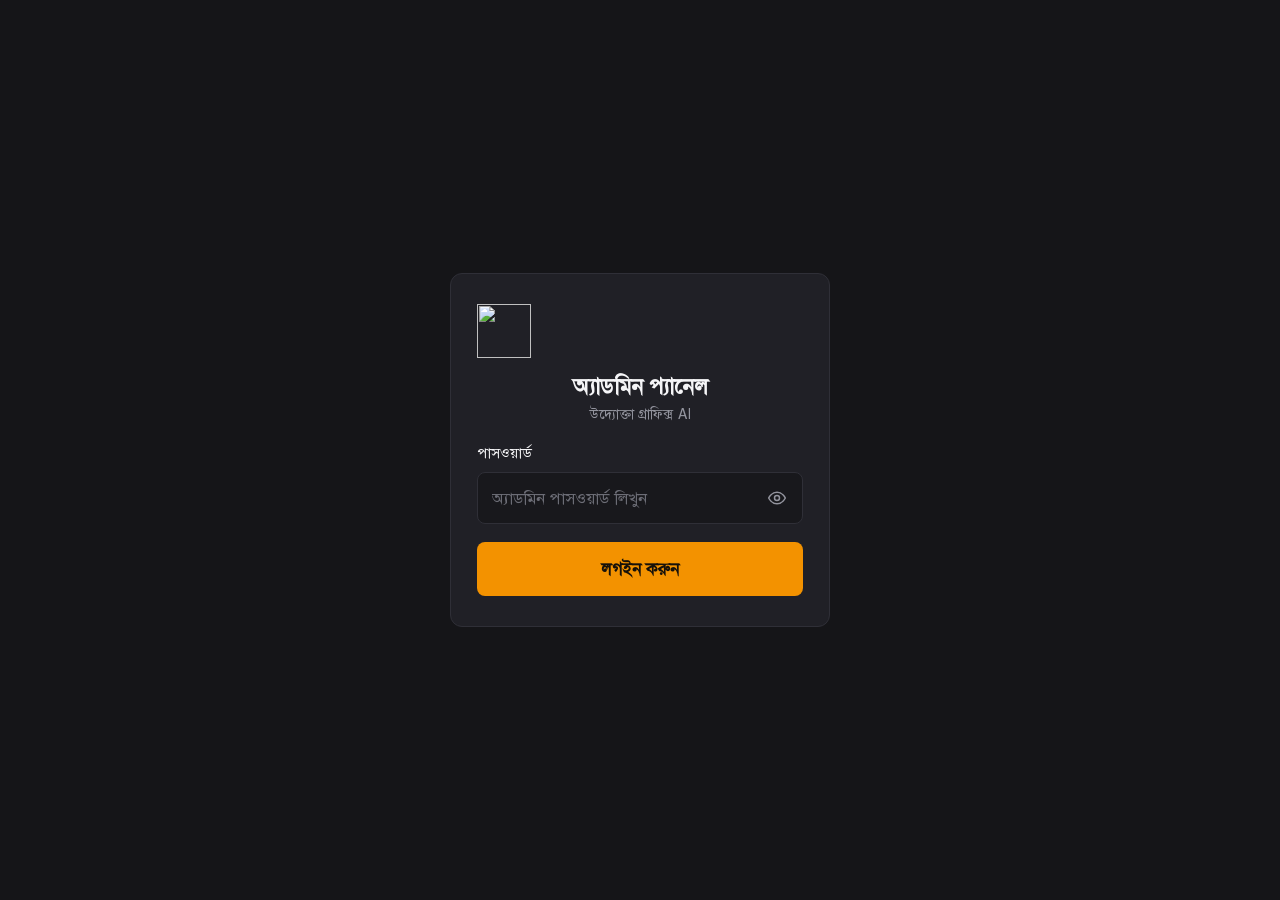
==== admin/index.html @ bb4ae28c "commit" ====
<!doctype html><html lang="bn"><head><meta charset="utf-8">
<base href="/">
<meta name="viewport" content="width=device-width,initial-scale=1">
<meta name="robots" content="noindex,nofollow">
<meta name="theme-color" content="#151518">
<title>অ্যাডমিন প্যানেল · উদ্যোক্তা গ্রাফিক্স AI</title>
<link rel="stylesheet" href="css/admin.css"></head>
<body class="adm">
<div id="app"></div>
<div class="mov" id="mov" hidden onclick="if(event.target===this)closeModal()"><div class="mbox" id="mbox"></div></div>
<div id="loading"><span></span></div>
<div class="toast" id="toast"></div>

<script src="js/admin.js"></script>
</body></html>
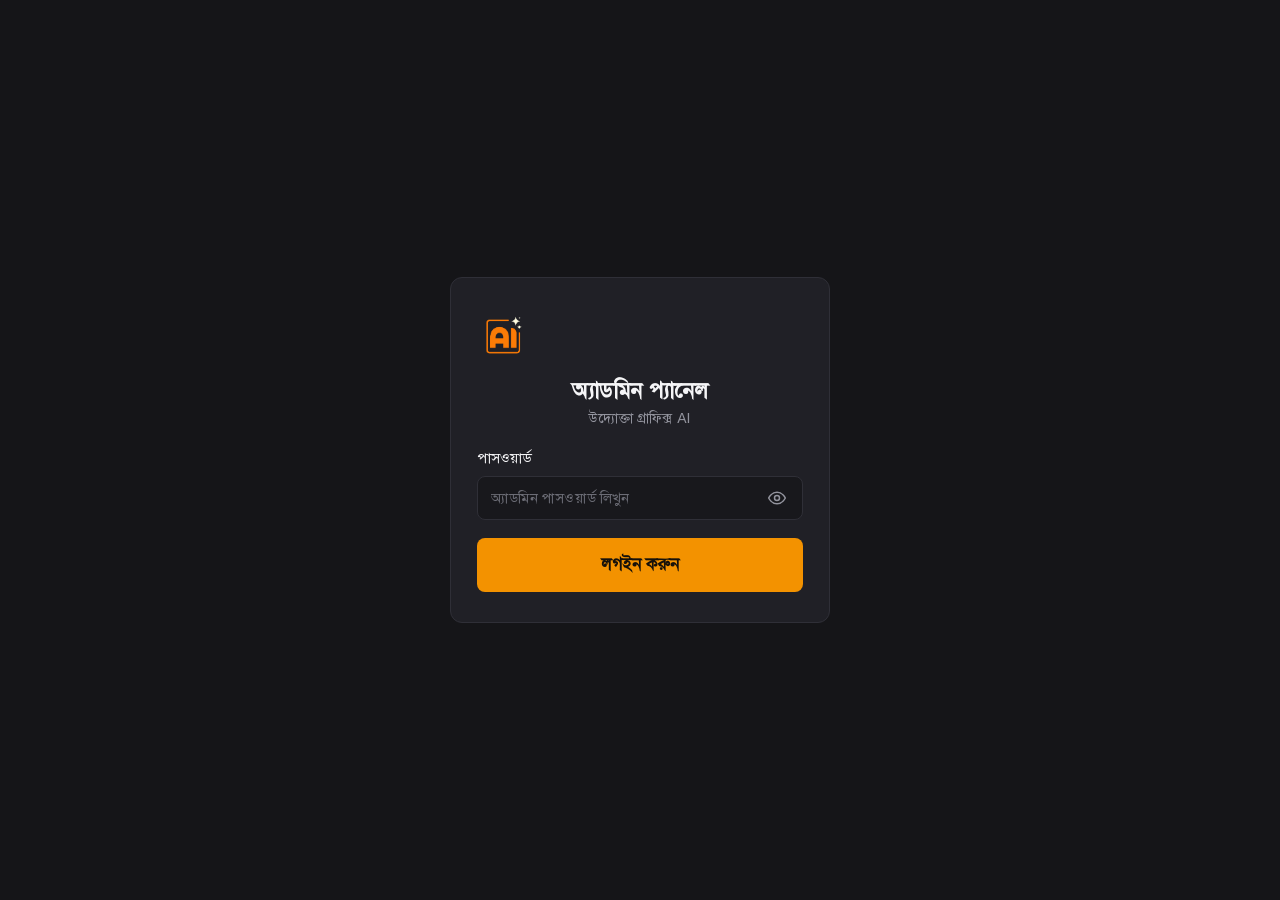
==== commit 2aec46ad: "feat(admin,app,security): add live BulkSMSBD & EPS withdrawal tracking, harden auth/RPCs, and polish" ====
--- a/admin/index.html
+++ b/admin/index.html
@@ -1,4 +1,5 @@
-<!doctype html><html lang="bn"><head><meta charset="utf-8">
+<!doctype html><html lang="bn" translate="no" class="notranslate"><head><meta charset="utf-8">
+<meta name="google" content="notranslate">
 <base href="/">
 <meta name="viewport" content="width=device-width,initial-scale=1">
 <meta name="robots" content="noindex,nofollow">
